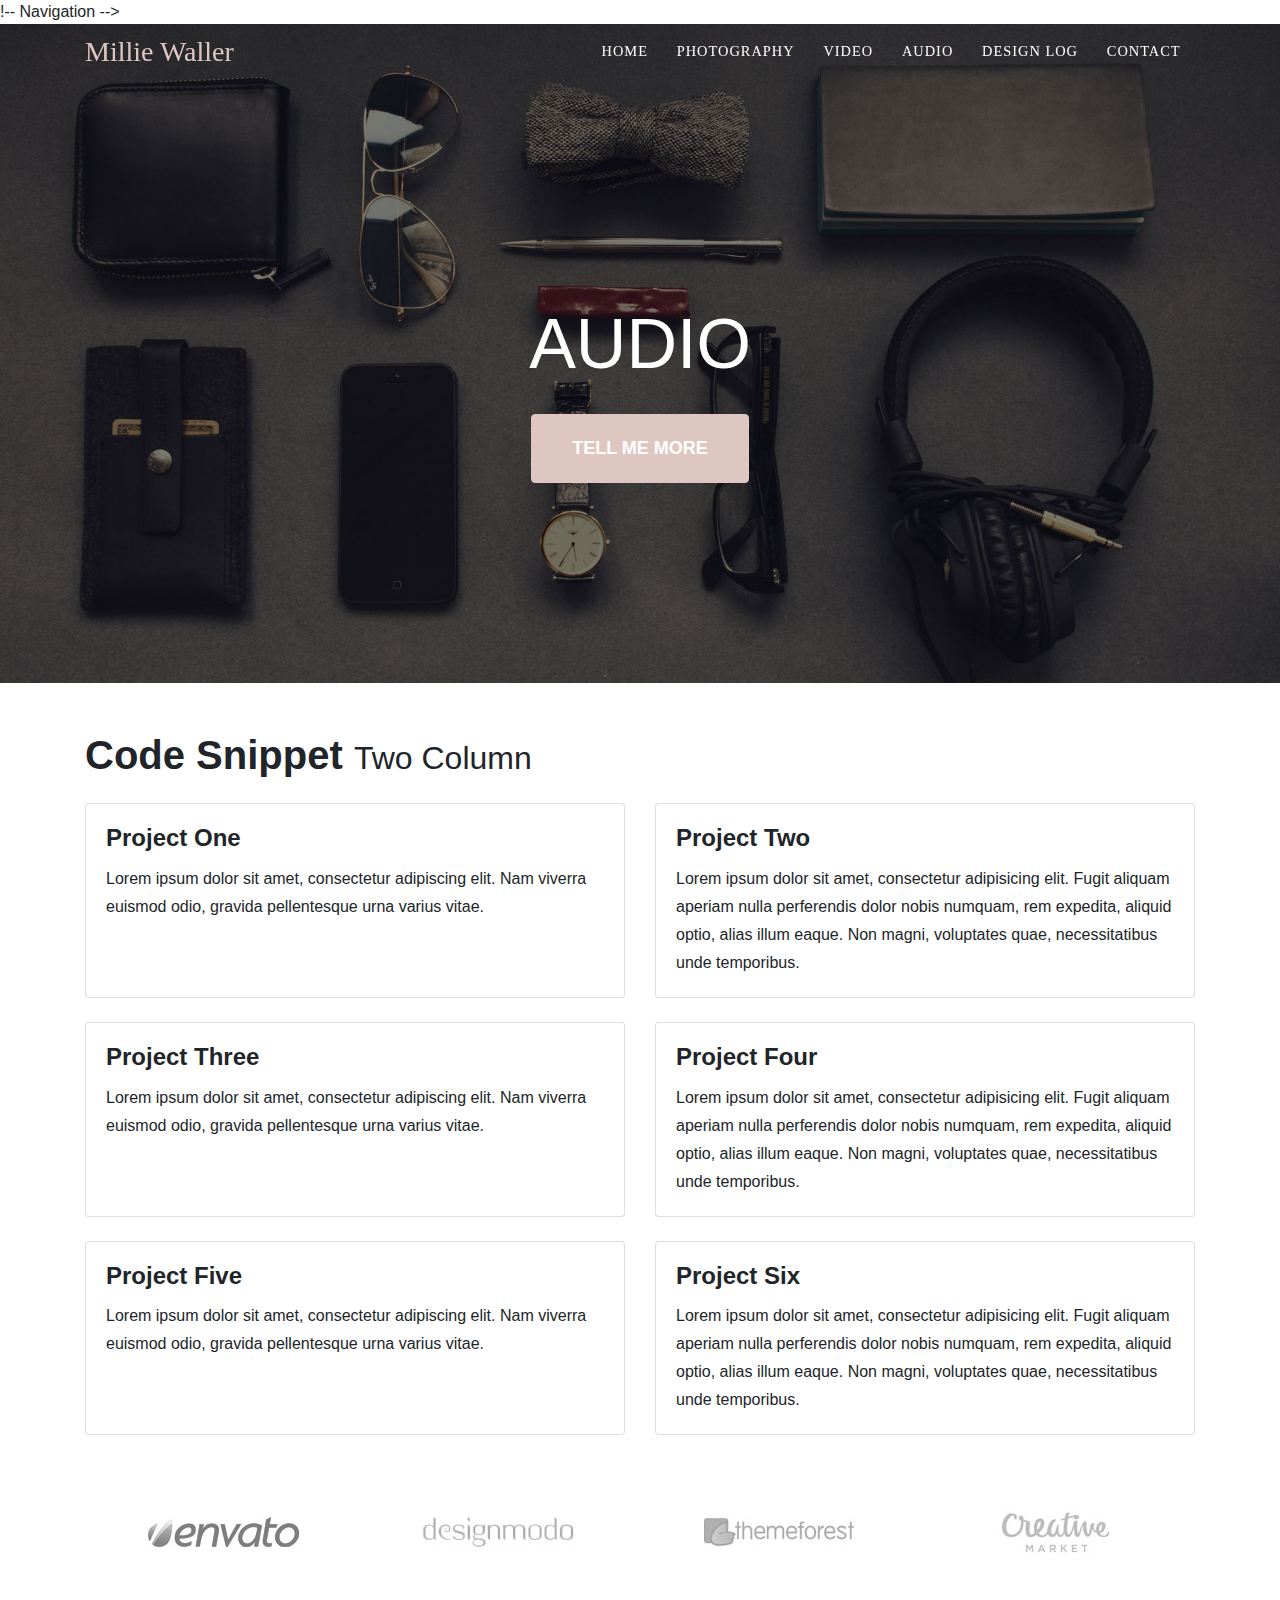
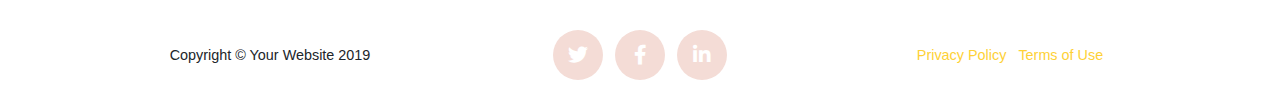
==== audio.html @ f6709f31 "inital commit" ====
<!DOCTYPE html>
<html lang="en">

<head>

  <meta charset="utf-8">
  <meta name="viewport" content="width=device-width, initial-scale=1, shrink-to-fit=no">
  <meta name="description" content="">
  <meta name="author" content="">

  <title>Agency - Start Bootstrap Theme</title>

  <!-- Bootstrap core CSS -->
  <link href="vendor/bootstrap/css/bootstrap.min.css" rel="stylesheet">

  <!-- Custom fonts for this template -->
  <link href="vendor/fontawesome-free/css/all.min.css" rel="stylesheet" type="text/css">
  <link href="https://fonts.googleapis.com/css?family=Montserrat:400,700" rel="stylesheet" type="text/css">
  <link href='https://fonts.googleapis.com/css?family=Kaushan+Script' rel='stylesheet' type='text/css'>
  <link href='https://fonts.googleapis.com/css?family=Droid+Serif:400,700,400italic,700italic' rel='stylesheet' type='text/css'>
  <link href='https://fonts.googleapis.com/css?family=Roboto+Slab:400,100,300,700' rel='stylesheet' type='text/css'>

  <!-- Custom styles for this template -->
  <link href="css/agency.css" rel="stylesheet">

</head>

<body id="page-top">

  !-- Navigation -->
  <nav class="navbar navbar-expand-lg navbar-dark fixed-top" id="mainNav">
    <div class="container">
      <a class="navbar-brand js-scroll-trigger" href="#page-top">Millie Waller</a>
      <button class="navbar-toggler navbar-toggler-right" type="button" data-toggle="collapse" data-target="#navbarResponsive" aria-controls="navbarResponsive" aria-expanded="false" aria-label="Toggle navigation">
        Menu
        <i class="fas fa-bars"></i>
      </button>
      <div class="collapse navbar-collapse" id="navbarResponsive">
        <ul class="navbar-nav text-uppercase ml-auto">
          <li class="nav-item">
            <a class="nav-link" href="index.html">Home</a>
          </li>
          <li class="nav-item">
            <a class="nav-link" href="photography.html">Photography</a>
          </li>
          <li class="nav-item">
            <a class="nav-link" href="video.html">Video</a>
          </li>
          <li class="nav-item">
            <a class="nav-link" href="audio.html">Audio</a>
          </li>
          <li class="nav-item">
            <a class="nav-link" href="design-log.html">Design Log</a>
          </li>
          <li class="nav-item">
            <a class="nav-link" href="contact.html">Contact</a>
          </li>

        </ul>
      </div>
    </div>
  </nav>


  <!-- Header -->
  <header class="masthead">
    <div class="container">
      <div class="intro-text">
        <div class="intro-lead-in">AUDIO</div>
        <div class="intro-heading text-uppercase"></div>
        <a class="btn btn-primary btn-xl text-uppercase js-scroll-trigger" href="#services">Tell Me More</a>
      </div>
    </div>
  </header>

  <!-- Page Content -->
  <div class="container mt-5">

    <!-- Page Heading -->
    <h1 class="my-4">Code Snippet
      <small>Two Column</small>
    </h1>

    <div class="row">
      <div class="col-lg-6 mb-4">
        <div class="card h-100">
        <img class="card-img-top" src="https://source.unsplash.com/random/700x400" alt="">
          <div class="card-body">
            <h4 class="card-title">
              Project One
            </h4>
            <p class="card-text">Lorem ipsum dolor sit amet, consectetur adipiscing elit. Nam viverra euismod odio, gravida pellentesque urna varius vitae.</p>
          </div>
        </div>
      </div>
      <div class="col-lg-6 mb-4">
        <div class="card h-100">
          <img class="card-img-top" src="https://source.unsplash.com/random/700x400" alt="">
          <div class="card-body">
            <h4 class="card-title">
              Project Two
            </h4>
            <p class="card-text">Lorem ipsum dolor sit amet, consectetur adipisicing elit. Fugit aliquam aperiam nulla perferendis dolor nobis numquam, rem expedita, aliquid optio, alias illum eaque. Non magni, voluptates quae, necessitatibus unde temporibus.</p>
          </div>
        </div>
      </div>
      <div class="col-lg-6 mb-4">
        <div class="card h-100">
          <img class="card-img-top" src="https://source.unsplash.com/random/700x400" alt="">
          <div class="card-body">
            <h4 class="card-title">
              Project Three
            </h4>
            <p class="card-text">Lorem ipsum dolor sit amet, consectetur adipiscing elit. Nam viverra euismod odio, gravida pellentesque urna varius vitae.</p>
          </div>
        </div>
      </div>
      <div class="col-lg-6 mb-4">
        <div class="card h-100">
          <img class="card-img-top" src="https://source.unsplash.com/random/700x400" alt="">
          <div class="card-body">
            <h4 class="card-title">
              Project Four
            </h4>
            <p class="card-text">Lorem ipsum dolor sit amet, consectetur adipisicing elit. Fugit aliquam aperiam nulla perferendis dolor nobis numquam, rem expedita, aliquid optio, alias illum eaque. Non magni, voluptates quae, necessitatibus unde temporibus.</p>
          </div>
        </div>
      </div>
      <div class="col-lg-6 mb-4">
        <div class="card h-100">
          <img class="card-img-top" src="https://source.unsplash.com/random/700x400" alt="">
          <div class="card-body">
            <h4 class="card-title">
            Project Five
            </h4>
            <p class="card-text">Lorem ipsum dolor sit amet, consectetur adipiscing elit. Nam viverra euismod odio, gravida pellentesque urna varius vitae.</p>
          </div>
        </div>
      </div>
      <div class="col-lg-6 mb-4">
        <div class="card h-100">
          <img class="card-img-top" src="https://source.unsplash.com/random/700x400" alt="">
          <div class="card-body">
            <h4 class="card-title">
            Project Six
            </h4>
            <p class="card-text">Lorem ipsum dolor sit amet, consectetur adipisicing elit. Fugit aliquam aperiam nulla perferendis dolor nobis numquam, rem expedita, aliquid optio, alias illum eaque. Non magni, voluptates quae, necessitatibus unde temporibus.</p>
          </div>
        </div>
      </div>
    </div>
    <!-- /.row -->



  <!-- Clients -->
  <section class="py-5">
    <div class="container">
      <div class="row">
        <div class="col-md-3 col-sm-6">
          <a href="#">
            <img class="img-fluid d-block mx-auto" src="img/logos/envato.jpg" alt="">
          </a>
        </div>
        <div class="col-md-3 col-sm-6">
          <a href="#">
            <img class="img-fluid d-block mx-auto" src="img/logos/designmodo.jpg" alt="">
          </a>
        </div>
        <div class="col-md-3 col-sm-6">
          <a href="#">
            <img class="img-fluid d-block mx-auto" src="img/logos/themeforest.jpg" alt="">
          </a>
        </div>
        <div class="col-md-3 col-sm-6">
          <a href="#">
            <img class="img-fluid d-block mx-auto" src="img/logos/creative-market.jpg" alt="">
          </a>
        </div>
      </div>
    </div>
  </section>


  <!-- Footer -->
  <footer class="footer">
    <div class="container">
      <div class="row align-items-center">
        <div class="col-md-4">
          <span class="copyright">Copyright &copy; Your Website 2019</span>
        </div>
        <div class="col-md-4">
          <ul class="list-inline social-buttons">
            <li class="list-inline-item">
              <a href="#">
                <i class="fab fa-twitter"></i>
              </a>
            </li>
            <li class="list-inline-item">
              <a href="#">
                <i class="fab fa-facebook-f"></i>
              </a>
            </li>
            <li class="list-inline-item">
              <a href="#">
                <i class="fab fa-linkedin-in"></i>
              </a>
            </li>
          </ul>
        </div>
        <div class="col-md-4">
          <ul class="list-inline quicklinks">
            <li class="list-inline-item">
              <a href="#">Privacy Policy</a>
            </li>
            <li class="list-inline-item">
              <a href="#">Terms of Use</a>
            </li>
          </ul>
        </div>
      </div>
    </div>
  </footer>

  <!-- Portfolio Modals -->

  <!-- Modal 1 -->
  <div class="portfolio-modal modal fade" id="portfolioModal1" tabindex="-1" role="dialog" aria-hidden="true">
    <div class="modal-dialog">
      <div class="modal-content">
        <div class="close-modal" data-dismiss="modal">
          <div class="lr">
            <div class="rl"></div>
          </div>
        </div>
        <div class="container">
          <div class="row">
            <div class="col-lg-8 mx-auto">
              <div class="modal-body">
                <!-- Project Details Go Here -->
                <h2 class="text-uppercase">Project Name</h2>
                <p class="item-intro text-muted">Lorem ipsum dolor sit amet consectetur.</p>
                <img class="img-fluid d-block mx-auto" src="img/portfolio/01-full.jpg" alt="">
                <p>Use this area to describe your project. Lorem ipsum dolor sit amet, consectetur adipisicing elit. Est blanditiis dolorem culpa incidunt minus dignissimos deserunt repellat aperiam quasi sunt officia expedita beatae cupiditate, maiores repudiandae, nostrum, reiciendis facere nemo!</p>
                <ul class="list-inline">
                  <li>Date: January 2017</li>
                  <li>Client: Threads</li>
                  <li>Category: Illustration</li>
                </ul>
                <button class="btn btn-primary" data-dismiss="modal" type="button">
                  <i class="fas fa-times"></i>
                  Close Project</button>
              </div>
            </div>
          </div>
        </div>
      </div>
    </div>
  </div>

  <!-- Modal 2 -->
  <div class="portfolio-modal modal fade" id="portfolioModal2" tabindex="-1" role="dialog" aria-hidden="true">
    <div class="modal-dialog">
      <div class="modal-content">
        <div class="close-modal" data-dismiss="modal">
          <div class="lr">
            <div class="rl"></div>
          </div>
        </div>
        <div class="container">
          <div class="row">
            <div class="col-lg-8 mx-auto">
              <div class="modal-body">
                <!-- Project Details Go Here -->
                <h2 class="text-uppercase">Project Name</h2>
                <p class="item-intro text-muted">Lorem ipsum dolor sit amet consectetur.</p>
                <img class="img-fluid d-block mx-auto" src="img/portfolio/02-full.jpg" alt="">
                <p>Use this area to describe your project. Lorem ipsum dolor sit amet, consectetur adipisicing elit. Est blanditiis dolorem culpa incidunt minus dignissimos deserunt repellat aperiam quasi sunt officia expedita beatae cupiditate, maiores repudiandae, nostrum, reiciendis facere nemo!</p>
                <ul class="list-inline">
                  <li>Date: January 2017</li>
                  <li>Client: Explore</li>
                  <li>Category: Graphic Design</li>
                </ul>
                <button class="btn btn-primary" data-dismiss="modal" type="button">
                  <i class="fas fa-times"></i>
                  Close Project</button>
              </div>
            </div>
          </div>
        </div>
      </div>
    </div>
  </div>

  <!-- Modal 3 -->
  <div class="portfolio-modal modal fade" id="portfolioModal3" tabindex="-1" role="dialog" aria-hidden="true">
    <div class="modal-dialog">
      <div class="modal-content">
        <div class="close-modal" data-dismiss="modal">
          <div class="lr">
            <div class="rl"></div>
          </div>
        </div>
        <div class="container">
          <div class="row">
            <div class="col-lg-8 mx-auto">
              <div class="modal-body">
                <!-- Project Details Go Here -->
                <h2 class="text-uppercase">Project Name</h2>
                <p class="item-intro text-muted">Lorem ipsum dolor sit amet consectetur.</p>
                <img class="img-fluid d-block mx-auto" src="img/portfolio/03-full.jpg" alt="">
                <p>Use this area to describe your project. Lorem ipsum dolor sit amet, consectetur adipisicing elit. Est blanditiis dolorem culpa incidunt minus dignissimos deserunt repellat aperiam quasi sunt officia expedita beatae cupiditate, maiores repudiandae, nostrum, reiciendis facere nemo!</p>
                <ul class="list-inline">
                  <li>Date: January 2017</li>
                  <li>Client: Finish</li>
                  <li>Category: Identity</li>
                </ul>
                <button class="btn btn-primary" data-dismiss="modal" type="button">
                  <i class="fas fa-times"></i>
                  Close Project</button>
              </div>
            </div>
          </div>
        </div>
      </div>
    </div>
  </div>

  <!-- Modal 4 -->
  <div class="portfolio-modal modal fade" id="portfolioModal4" tabindex="-1" role="dialog" aria-hidden="true">
    <div class="modal-dialog">
      <div class="modal-content">
        <div class="close-modal" data-dismiss="modal">
          <div class="lr">
            <div class="rl"></div>
          </div>
        </div>
        <div class="container">
          <div class="row">
            <div class="col-lg-8 mx-auto">
              <div class="modal-body">
                <!-- Project Details Go Here -->
                <h2 class="text-uppercase">Project Name</h2>
                <p class="item-intro text-muted">Lorem ipsum dolor sit amet consectetur.</p>
                <img class="img-fluid d-block mx-auto" src="img/portfolio/04-full.jpg" alt="">
                <p>Use this area to describe your project. Lorem ipsum dolor sit amet, consectetur adipisicing elit. Est blanditiis dolorem culpa incidunt minus dignissimos deserunt repellat aperiam quasi sunt officia expedita beatae cupiditate, maiores repudiandae, nostrum, reiciendis facere nemo!</p>
                <ul class="list-inline">
                  <li>Date: January 2017</li>
                  <li>Client: Lines</li>
                  <li>Category: Branding</li>
                </ul>
                <button class="btn btn-primary" data-dismiss="modal" type="button">
                  <i class="fas fa-times"></i>
                  Close Project</button>
              </div>
            </div>
          </div>
        </div>
      </div>
    </div>
  </div>

  <!-- Modal 5 -->
  <div class="portfolio-modal modal fade" id="portfolioModal5" tabindex="-1" role="dialog" aria-hidden="true">
    <div class="modal-dialog">
      <div class="modal-content">
        <div class="close-modal" data-dismiss="modal">
          <div class="lr">
            <div class="rl"></div>
          </div>
        </div>
        <div class="container">
          <div class="row">
            <div class="col-lg-8 mx-auto">
              <div class="modal-body">
                <!-- Project Details Go Here -->
                <h2 class="text-uppercase">Project Name</h2>
                <p class="item-intro text-muted">Lorem ipsum dolor sit amet consectetur.</p>
                <img class="img-fluid d-block mx-auto" src="img/portfolio/05-full.jpg" alt="">
                <p>Use this area to describe your project. Lorem ipsum dolor sit amet, consectetur adipisicing elit. Est blanditiis dolorem culpa incidunt minus dignissimos deserunt repellat aperiam quasi sunt officia expedita beatae cupiditate, maiores repudiandae, nostrum, reiciendis facere nemo!</p>
                <ul class="list-inline">
                  <li>Date: January 2017</li>
                  <li>Client: Southwest</li>
                  <li>Category: Website Design</li>
                </ul>
                <button class="btn btn-primary" data-dismiss="modal" type="button">
                  <i class="fas fa-times"></i>
                  Close Project</button>
              </div>
            </div>
          </div>
        </div>
      </div>
    </div>
  </div>

  <!-- Modal 6 -->
  <div class="portfolio-modal modal fade" id="portfolioModal6" tabindex="-1" role="dialog" aria-hidden="true">
    <div class="modal-dialog">
      <div class="modal-content">
        <div class="close-modal" data-dismiss="modal">
          <div class="lr">
            <div class="rl"></div>
          </div>
        </div>
        <div class="container">
          <div class="row">
            <div class="col-lg-8 mx-auto">
              <div class="modal-body">
                <!-- Project Details Go Here -->
                <h2 class="text-uppercase">Project Name</h2>
                <p class="item-intro text-muted">Lorem ipsum dolor sit amet consectetur.</p>
                <img class="img-fluid d-block mx-auto" src="img/portfolio/06-full.jpg" alt="">
                <p>Use this area to describe your project. Lorem ipsum dolor sit amet, consectetur adipisicing elit. Est blanditiis dolorem culpa incidunt minus dignissimos deserunt repellat aperiam quasi sunt officia expedita beatae cupiditate, maiores repudiandae, nostrum, reiciendis facere nemo!</p>
                <ul class="list-inline">
                  <li>Date: January 2017</li>
                  <li>Client: Window</li>
                  <li>Category: Photography</li>
                </ul>
                <button class="btn btn-primary" data-dismiss="modal" type="button">
                  <i class="fas fa-times"></i>
                  Close Project</button>
              </div>
            </div>
          </div>
        </div>
      </div>
    </div>
  </div>

  <!-- Bootstrap core JavaScript -->
  <script src="vendor/jquery/jquery.min.js"></script>
  <script src="vendor/bootstrap/js/bootstrap.bundle.min.js"></script>

  <!-- Plugin JavaScript -->
  <script src="vendor/jquery-easing/jquery.easing.min.js"></script>



  <!-- Custom scripts for this template -->
  <script src="js/agency.min.js"></script>

</body>

</html>
---- css/agency.css ----
/*!
 * Start Bootstrap - Agency v5.2.2 (https://startbootstrap.com/template-overviews/agency)
 * Copyright 2013-2019 Start Bootstrap
 * Licensed under MIT (https://github.com/BlackrockDigital/startbootstrap-agency/blob/master/LICENSE)
 */

body {
  overflow-x: hidden;
font-family: 'Roboto', sans-serif;

}

p {
  line-height: 1.75;
}

a {
  color: #fed136;
}

a:hover {
  color: #fec503;
}

.text-primary {
  color: #fed136 !important;
}

h1,
h2,
h3,
h4,
h5,
h6 {
  font-weight: 700;
font-family: 'Roboto', sans-serif;
}

.page-section {
  padding: 100px 0;
}

.page-section h2.section-heading {
  font-size: 40px;
  margin-top: 0;
  margin-bottom: 15px;
}

.page-section h3.section-subheading {
  font-size: 16px;
  font-weight: 400;
  font-style: italic;
  margin-bottom: 75px;
  text-transform: none;
font-family: 'Roboto', sans-serif;
}

@media (min-width: 768px) {
  section {
    padding: 150px 0;
  }
}

::-moz-selection {
  background: #dfc7c1;
  text-shadow: none;
}

::selection {
  background: #dfc7c1;
  text-shadow: none;
}

img::-moz-selection {
  background: transparent;
}

img::selection {
  background: transparent;
}

img::-moz-selection {
  background: transparent;
}

.btn {
font-family: 'Roboto', sans-serif;
  font-weight: 700;
}

.btn-xl {
  font-size: 18px;
  padding: 20px 40px;
}

.btn-primary {
  background-color: #dfc7c1;
  border-color: #dfc7c1;
}

.btn-primary:active, .btn-primary:focus, .btn-primary:hover {
  background-color: #dfc7c1 !important;
  border-color: #dfc7c1 !important;
  color: white;
}

.btn-primary:active, .btn-primary:focus {
  box-shadow: 0 0 0 0.2rem rgba(254, 209, 55, 0.5) !important;
}

#mainNav {
  background-color: #212529;
}

#mainNav .navbar-toggler {
  font-size: 12px;
  right: 0;
  padding: 13px;
  text-transform: uppercase;
  color: white;
  border: 0;
  background-color: #fed136;
}

#mainNav .navbar-brand {
  color: #dfc7c1;
font-family: 'Old Standard TT', serif;
}

#mainNav .navbar-brand.active, #mainNav .navbar-brand:active, #mainNav .navbar-brand:focus, #mainNav .navbar-brand:hover {
  color: #fec503;
}

#mainNav .navbar-nav .nav-item .nav-link {
  font-size: 90%;
  font-weight: 400;
  padding: 0.75em 0;
  letter-spacing: 1px;
  color: white;
font-family: 'Old Standard TT', serif;
}

#mainNav .navbar-nav .nav-item .nav-link.active, #mainNav .navbar-nav .nav-item .nav-link:hover {
  color: #dfc7c1;
}

@media (min-width: 992px) {
  #mainNav {
    padding-top: 25px;
    padding-bottom: 25px;
    transition: padding-top 0.3s, padding-bottom 0.3s;
    border: none;
    background-color: transparent;
  }
  #mainNav .navbar-brand {
    font-size: 1.75em;
    transition: all 0.3s;
  }
  #mainNav .navbar-nav .nav-item .nav-link {
    padding: 1.1em 1em !important;
  }
  #mainNav.navbar-shrink {
    padding-top: 0;
    padding-bottom: 0;
    background-color: #212529;
  }
  #mainNav.navbar-shrink .navbar-brand {
    font-size: 1.25em;
    padding: 12px 0;
  }
}

header.masthead {
  text-align: center;
  color: white;
  background-image: url("../img/header-bg.jpg");
  background-repeat: no-repeat;
  background-attachment: scroll;
  background-position: center center;
  background-size: cover;
}

header.masthead .intro-text {
  padding-top: 150px;
  padding-bottom: 100px;
}

header.masthead .intro-text .intro-lead-in {
  font-size: 22px;
  line-height: 22px;
  margin-bottom: 25px;
font-family: 'Roboto', sans-serif;
}

header.masthead .intro-text .intro-heading {
  font-size: 50px;
  font-weight: 100;
  line-height: 50px;
  margin-bottom: 25px;
font-family: 'Roboto', sans-serif;
}

@media (min-width: 768px) {
  header.masthead .intro-text {
    padding-top: 300px;
    padding-bottom: 200px;
  }
  header.masthead .intro-text .intro-lead-in {
    font-size: 70px;
    font-weight: lighter;
    line-height: 40px;
    margin-bottom: 25px;
font-family: 'Roboto', sans-serif;
  }
  header.masthead .intro-text .intro-heading {
    font-size: 75px;
    font-weight: 100;
    line-height: 75px;
    margin-bottom: 50px;
font-family: 'Roboto', sans-serif;
  }
}

.service-heading {
  margin: 15px 0;
  text-transform: none;
}

#portfolio .portfolio-item {
  right: 0;
  margin: 0 0 15px;
}

#portfolio .portfolio-item .portfolio-link {
  position: relative;
  display: block;
  max-width: 400px;
  margin: 0 auto;
  cursor: pointer;
}

#portfolio .portfolio-item .portfolio-link .portfolio-hover {
  position: absolute;
  width: 100%;
  height: 100%;
  transition: all ease 0.5s;
  opacity: 0;
  background:#dfc7c1;
}

#portfolio .portfolio-item .portfolio-link .portfolio-hover:hover {
  opacity: 1;
}

#portfolio .portfolio-item .portfolio-link .portfolio-hover .portfolio-hover-content {
  font-size: 20px;
  position: absolute;
  top: 50%;
  width: 100%;
  height: 20px;
  margin-top: -12px;
  text-align: center;
  color: white;
}

#portfolio .portfolio-item .portfolio-link .portfolio-hover .portfolio-hover-content i {
  margin-top: -12px;
}

#portfolio .portfolio-item .portfolio-link .portfolio-hover .portfolio-hover-content h3,
#portfolio .portfolio-item .portfolio-link .portfolio-hover .portfolio-hover-content h4 {
  margin: 0;
}

#portfolio .portfolio-item .portfolio-caption {
  max-width: 400px;
  margin: 0 auto;
  padding: 25px;
  text-align: center;
  background-color: #fff;
}

#portfolio .portfolio-item .portfolio-caption h4 {
  margin: 0;
  text-transform: none;
}

#portfolio .portfolio-item .portfolio-caption p {
  font-size: 16px;
  font-style: italic;
  margin: 0;
font-family: 'Roboto', sans-serif;
}

#portfolio * {
  z-index: 2;
}

@media (min-width: 767px) {
  #portfolio .portfolio-item {
    margin: 0 0 30px;
  }
}

.portfolio-modal .modal-dialog {
  margin: 1rem;
  max-width: 100vw;
}

.portfolio-modal .modal-content {
  padding: 100px 0;
  text-align: center;
}

.portfolio-modal .modal-content h2 {
  font-size: 3em;
  margin-bottom: 15px;
}

.portfolio-modal .modal-content p {
  margin-bottom: 30px;
}

.portfolio-modal .modal-content p.item-intro {
  font-size: 16px;
  font-style: italic;
  margin: 20px 0 30px;
font-family: 'Roboto', sans-serif;
}

.portfolio-modal .modal-content ul.list-inline {
  margin-top: 0;
  margin-bottom: 30px;
}

.portfolio-modal .modal-content img {
  margin-bottom: 30px;
}

.portfolio-modal .modal-content button {
  cursor: pointer;
}

.portfolio-modal .close-modal {
  position: absolute;
  top: 25px;
  right: 25px;
  width: 75px;
  height: 75px;
  cursor: pointer;
  background-color: transparent;
}

.portfolio-modal .close-modal:hover {
  opacity: 0.3;
}

.portfolio-modal .close-modal .lr {
  /* Safari and Chrome */
  z-index: 1051;
  width: 1px;
  height: 75px;
  margin-left: 35px;
  /* IE 9 */
  transform: rotate(45deg);
  background-color: #212529;
}

.portfolio-modal .close-modal .lr .rl {
  /* Safari and Chrome */
  z-index: 1052;
  width: 1px;
  height: 75px;
  /* IE 9 */
  transform: rotate(90deg);
  background-color: #212529;
}

.timeline {
  position: relative;
  padding: 0;
  list-style: none;
}

.timeline:before {
  position: absolute;
  top: 0;
  bottom: 0;
  left: 40px;
  width: 2px;
  margin-left: -1.5px;
  content: '';
  background-color: #e9ecef;
}

.timeline > li {
  position: relative;
  min-height: 50px;
  margin-bottom: 50px;
}

.timeline > li:after, .timeline > li:before {
  display: table;
  content: ' ';
}

.timeline > li:after {
  clear: both;
}

.timeline > li .timeline-panel {
  position: relative;
  float: right;
  width: 100%;
  padding: 0 20px 0 100px;
  text-align: left;
}

.timeline > li .timeline-panel:before {
  right: auto;
  left: -15px;
  border-right-width: 15px;
  border-left-width: 0;
}

.timeline > li .timeline-panel:after {
  right: auto;
  left: -14px;
  border-right-width: 14px;
  border-left-width: 0;
}

.timeline > li .timeline-image {
  position: absolute;
  z-index: 100;
  left: 0;
  width: 80px;
  height: 80px;
  margin-left: 0;
  text-align: center;
  color: white;
  border: 7px solid #e9ecef;
  border-radius: 100%;
  background-color: #fed136;
}

.timeline > li .timeline-image h4 {
  font-size: 10px;
  line-height: 14px;
  margin-top: 12px;
}

.timeline > li.timeline-inverted > .timeline-panel {
  float: right;
  padding: 0 20px 0 100px;
  text-align: left;
}

.timeline > li.timeline-inverted > .timeline-panel:before {
  right: auto;
  left: -15px;
  border-right-width: 15px;
  border-left-width: 0;
}

.timeline > li.timeline-inverted > .timeline-panel:after {
  right: auto;
  left: -14px;
  border-right-width: 14px;
  border-left-width: 0;
}

.timeline > li:last-child {
  margin-bottom: 0;
}

.timeline .timeline-heading h4 {
  margin-top: 0;
  color: inherit;
}

.timeline .timeline-heading h4.subheading {
  text-transform: none;
}

.timeline .timeline-body > ul,
.timeline .timeline-body > p {
  margin-bottom: 0;
}

@media (min-width: 768px) {
  .timeline:before {
    left: 50%;
  }
  .timeline > li {
    min-height: 100px;
    margin-bottom: 100px;
  }
  .timeline > li .timeline-panel {
    float: left;
    width: 41%;
    padding: 0 20px 20px 30px;
    text-align: right;
  }
  .timeline > li .timeline-image {
    left: 50%;
    width: 100px;
    height: 100px;
    margin-left: -50px;
  }
  .timeline > li .timeline-image h4 {
    font-size: 13px;
    line-height: 18px;
    margin-top: 16px;
  }
  .timeline > li.timeline-inverted > .timeline-panel {
    float: right;
    padding: 0 30px 20px 20px;
    text-align: left;
  }
}

@media (min-width: 992px) {
  .timeline > li {
    min-height: 150px;
  }
  .timeline > li .timeline-panel {
    padding: 0 20px 20px;
  }
  .timeline > li .timeline-image {
    width: 150px;
    height: 150px;
    margin-left: -75px;
  }
  .timeline > li .timeline-image h4 {
    font-size: 18px;
    line-height: 26px;
    margin-top: 30px;
  }
  .timeline > li.timeline-inverted > .timeline-panel {
    padding: 0 20px 20px;
  }
}

@media (min-width: 1200px) {
  .timeline > li {
    min-height: 170px;
  }
  .timeline > li .timeline-panel {
    padding: 0 20px 20px 100px;
  }
  .timeline > li .timeline-image {
    width: 170px;
    height: 170px;
    margin-left: -85px;
  }
  .timeline > li .timeline-image h4 {
    margin-top: 40px;
  }
  .timeline > li.timeline-inverted > .timeline-panel {
    padding: 0 100px 20px 20px;
  }
}

.team-member {
  margin-bottom: 50px;
  text-align: center;
}

.team-member img {
  width: 225px;
  height: 225px;
  border: 7px solid rgba(0, 0, 0, 0.1);
}

.team-member h4 {
  margin-top: 25px;
  margin-bottom: 0;
  text-transform: none;
}

.team-member p {
  margin-top: 0;
}

section#contact {
  background-color: #212529;
  background-image: url("../img/map-image.png");
  background-repeat: no-repeat;
  background-position: center;
}

section#contact .section-heading {
  color: #fff;
}

section#contact .form-group {
  margin-bottom: 25px;
}

section#contact .form-group input,
section#contact .form-group textarea {
  padding: 20px;
}

section#contact .form-group input.form-control {
  height: auto;
}

section#contact .form-group textarea.form-control {
  height: 248px;
}

section#contact .form-control:focus {
  border-color: #f4dcd6;
  box-shadow: none;
}

section#contact ::-webkit-input-placeholder {
  font-weight: 700;
  color: #ced4da;
font-family: 'Roboto', sans-serif;
}

section#contact :-moz-placeholder {
  font-weight: 700;
  color: #f4dcd6;
font-family: 'Roboto', sans-serif;
}

section#contact ::-moz-placeholder {
  font-weight: 700;
  color: #f4dcd6;
font-family: 'Roboto', sans-serif;
}

section#contact :-ms-input-placeholder {
  font-weight: 700;
  color: #f4dcd6;
font-family: 'Roboto', sans-serif;
}

.footer {
  padding: 25px 0;
  text-align: center;
}

.footer span.copyright {
  font-size: 90%;
  line-height: 40px;
  text-transform: none;
font-family: 'Roboto', sans-serif;
}

.footer ul.quicklinks {
  font-size: 90%;
  line-height: 40px;
  margin-bottom: 0;
  text-transform: none;
font-family: 'Roboto', sans-serif;
}

ul.social-buttons {
  margin-bottom: 0;
}

ul.social-buttons li a {
  font-size: 20px;
  line-height: 50px;
  display: block;
  width: 50px;
  height: 50px;
  transition: all 0.3s;
  color: white;
  border-radius: 100%;
  outline: none;
  background-color: #f4dcd6;
}

ul.social-buttons li a:active, ul.social-buttons li a:focus, ul.social-buttons li a:hover {
  background-color: #f4dcd6;
}
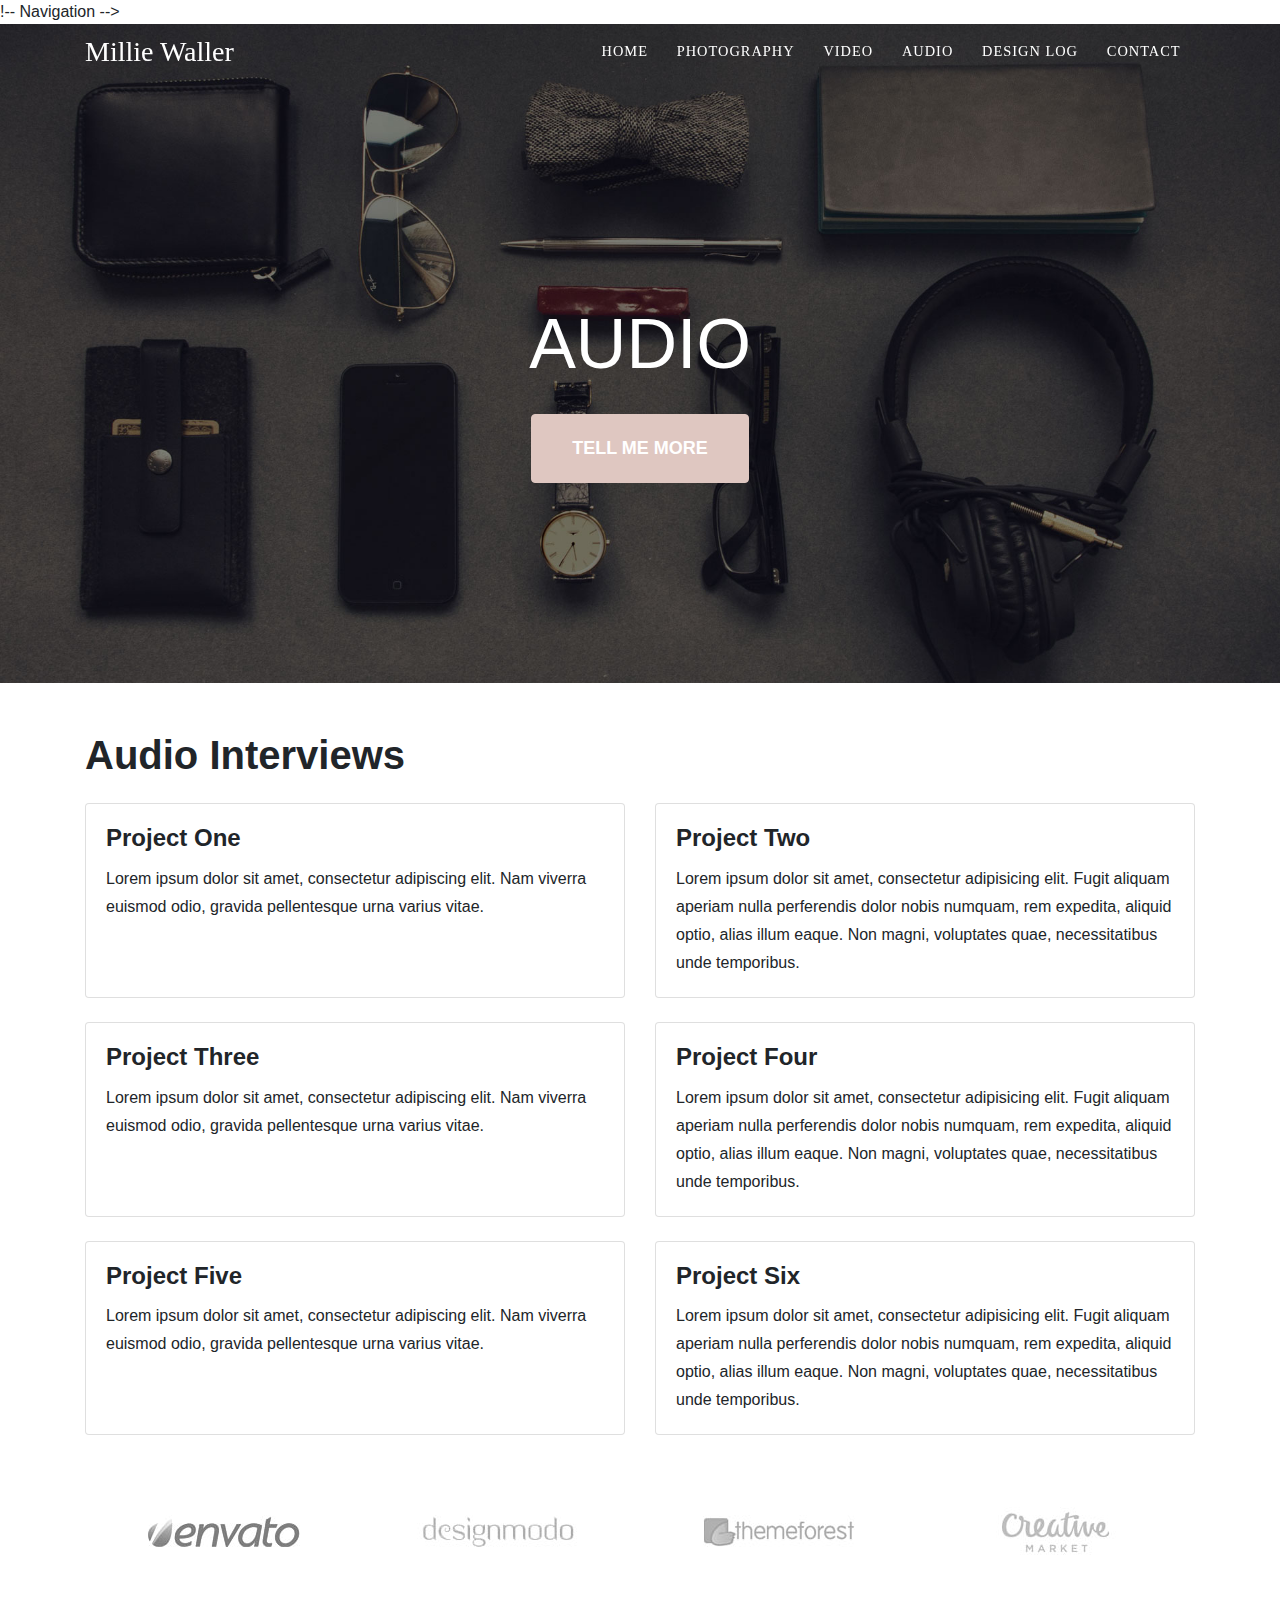
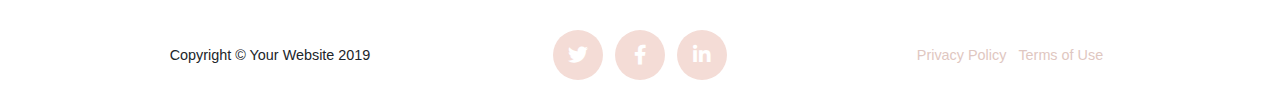
==== commit 2531273f: "Changing some text" ====
--- a/audio.html
+++ b/audio.html
@@ -77,14 +77,14 @@
   <div class="container mt-5">
 
     <!-- Page Heading -->
-    <h1 class="my-4">Code Snippet
-      <small>Two Column</small>
+    <h1 class="my-4">Audio Interviews
+      <small></small>
     </h1>
 
     <div class="row">
       <div class="col-lg-6 mb-4">
         <div class="card h-100">
-        <img class="card-img-top" src="https://source.unsplash.com/random/700x400" alt="">
+        <img class="card-img-top" src="https://source.unsplash.com/0cNMwg7Wvjk/350x200" alt="">
           <div class="card-body">
             <h4 class="card-title">
               Project One
--- a/css/agency.css
+++ b/css/agency.css
@@ -15,15 +15,15 @@
 }
 
 a {
-  color: #fed136;
+  color: #dfc7c1;
 }
 
 a:hover {
-  color: #fec503;
+  color: #dfc7c1;
 }
 
 .text-primary {
-  color: #fed136 !important;
+  color: #dfc7c1 !important;
 }
 
 h1,
@@ -119,16 +119,16 @@
   text-transform: uppercase;
   color: white;
   border: 0;
-  background-color: #fed136;
+  background-color: #dfc7c1;
 }
 
 #mainNav .navbar-brand {
-  color: #dfc7c1;
+  color: #ffffff;
 font-family: 'Old Standard TT', serif;
 }
 
 #mainNav .navbar-brand.active, #mainNav .navbar-brand:active, #mainNav .navbar-brand:focus, #mainNav .navbar-brand:hover {
-  color: #fec503;
+  color: #000000;
 }
 
 #mainNav .navbar-nav .nav-item .nav-link {
@@ -141,7 +141,7 @@
 }
 
 #mainNav .navbar-nav .nav-item .nav-link.active, #mainNav .navbar-nav .nav-item .nav-link:hover {
-  color: #dfc7c1;
+  color: #000000;
 }
 
 @media (min-width: 992px) {
@@ -162,7 +162,7 @@
   #mainNav.navbar-shrink {
     padding-top: 0;
     padding-bottom: 0;
-    background-color: #212529;
+    background-color: #dfc7c1;
   }
   #mainNav.navbar-shrink .navbar-brand {
     font-size: 1.25em;
@@ -277,7 +277,7 @@
   margin: 0 auto;
   padding: 25px;
   text-align: center;
-  background-color: #fff;
+  background-color: #dfc7c1;
 }
 
 #portfolio .portfolio-item .portfolio-caption h4 {
@@ -441,7 +441,7 @@
   color: white;
   border: 7px solid #e9ecef;
   border-radius: 100%;
-  background-color: #fed136;
+  background-color: #dfc7c1;
 }
 
 .timeline > li .timeline-image h4 {
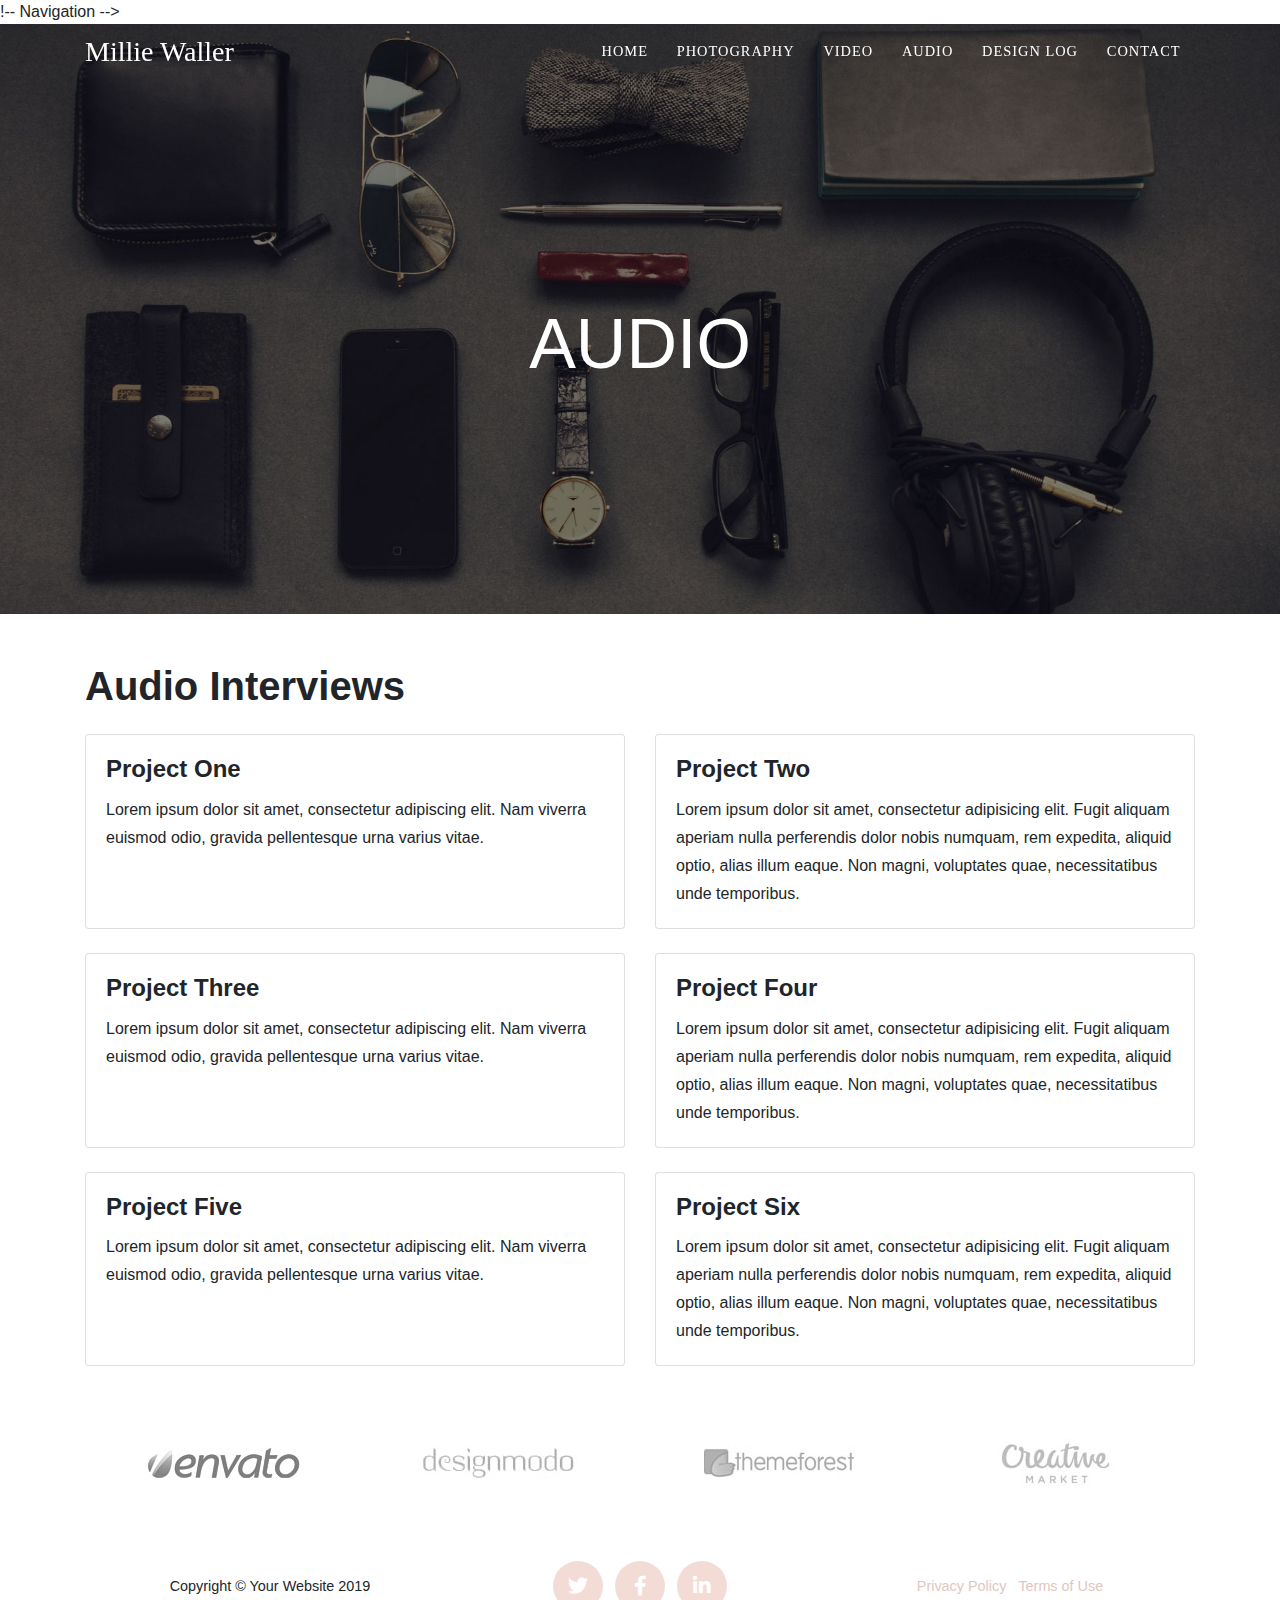
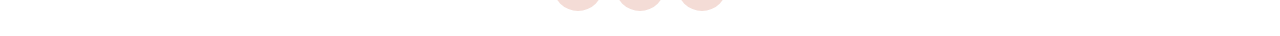
==== commit d262c86c: "Changed Text" ====
--- a/audio.html
+++ b/audio.html
@@ -8,7 +8,7 @@
   <meta name="description" content="">
   <meta name="author" content="">
 
-  <title>Agency - Start Bootstrap Theme</title>
+  <title>Millie Waller - Audio</title>
 
   <!-- Bootstrap core CSS -->
   <link href="vendor/bootstrap/css/bootstrap.min.css" rel="stylesheet">
@@ -68,7 +68,7 @@
       <div class="intro-text">
         <div class="intro-lead-in">AUDIO</div>
         <div class="intro-heading text-uppercase"></div>
-        <a class="btn btn-primary btn-xl text-uppercase js-scroll-trigger" href="#services">Tell Me More</a>
+      
       </div>
     </div>
   </header>
@@ -84,7 +84,7 @@
     <div class="row">
       <div class="col-lg-6 mb-4">
         <div class="card h-100">
-        <img class="card-img-top" src="https://source.unsplash.com/0cNMwg7Wvjk/350x200" alt="">
+        <img class="card-img-top" src="https://source.unsplash.com/random/700x400" alt="">
           <div class="card-body">
             <h4 class="card-title">
               Project One
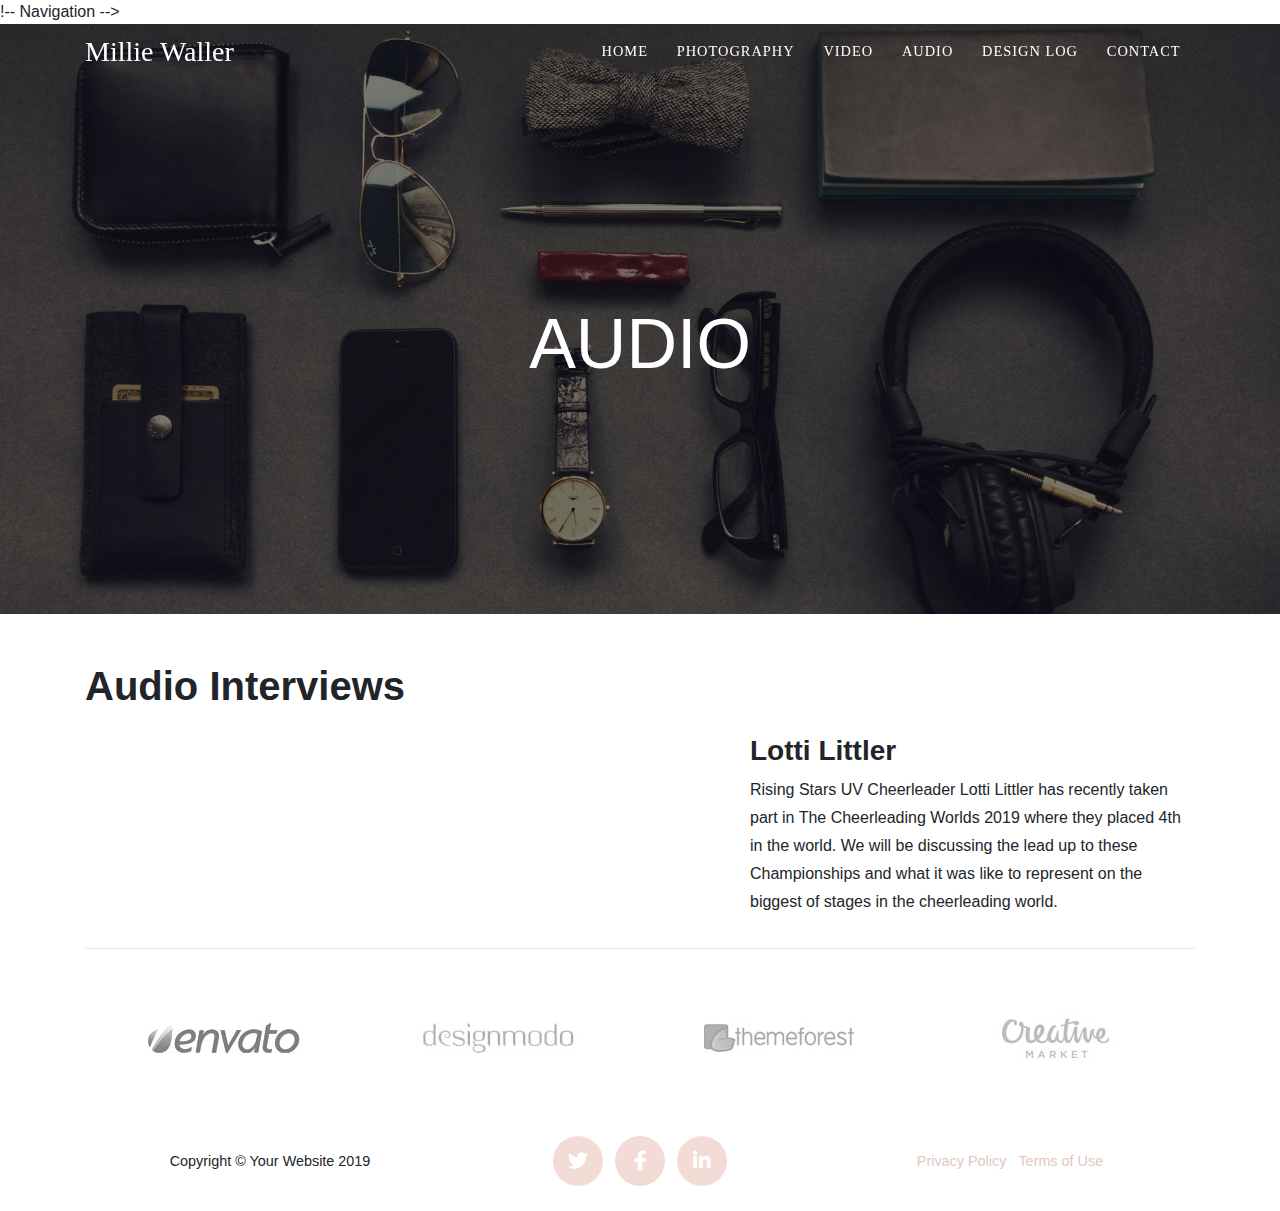
==== commit 4b5ae35a: "Added Social Media Links" ====
--- a/audio.html
+++ b/audio.html
@@ -68,88 +68,34 @@
       <div class="intro-text">
         <div class="intro-lead-in">AUDIO</div>
         <div class="intro-heading text-uppercase"></div>
-      
+
       </div>
     </div>
   </header>
 
   <!-- Page Content -->
-  <div class="container mt-5">
-
-    <!-- Page Heading -->
-    <h1 class="my-4">Audio Interviews
-      <small></small>
-    </h1>
-
-    <div class="row">
-      <div class="col-lg-6 mb-4">
-        <div class="card h-100">
-        <img class="card-img-top" src="https://source.unsplash.com/random/700x400" alt="">
-          <div class="card-body">
-            <h4 class="card-title">
-              Project One
-            </h4>
-            <p class="card-text">Lorem ipsum dolor sit amet, consectetur adipiscing elit. Nam viverra euismod odio, gravida pellentesque urna varius vitae.</p>
-          </div>
-        </div>
-      </div>
-      <div class="col-lg-6 mb-4">
-        <div class="card h-100">
-          <img class="card-img-top" src="https://source.unsplash.com/random/700x400" alt="">
-          <div class="card-body">
-            <h4 class="card-title">
-              Project Two
-            </h4>
-            <p class="card-text">Lorem ipsum dolor sit amet, consectetur adipisicing elit. Fugit aliquam aperiam nulla perferendis dolor nobis numquam, rem expedita, aliquid optio, alias illum eaque. Non magni, voluptates quae, necessitatibus unde temporibus.</p>
-          </div>
-        </div>
-      </div>
-      <div class="col-lg-6 mb-4">
-        <div class="card h-100">
-          <img class="card-img-top" src="https://source.unsplash.com/random/700x400" alt="">
-          <div class="card-body">
-            <h4 class="card-title">
-              Project Three
-            </h4>
-            <p class="card-text">Lorem ipsum dolor sit amet, consectetur adipiscing elit. Nam viverra euismod odio, gravida pellentesque urna varius vitae.</p>
-          </div>
-        </div>
-      </div>
-      <div class="col-lg-6 mb-4">
-        <div class="card h-100">
-          <img class="card-img-top" src="https://source.unsplash.com/random/700x400" alt="">
-          <div class="card-body">
-            <h4 class="card-title">
-              Project Four
-            </h4>
-            <p class="card-text">Lorem ipsum dolor sit amet, consectetur adipisicing elit. Fugit aliquam aperiam nulla perferendis dolor nobis numquam, rem expedita, aliquid optio, alias illum eaque. Non magni, voluptates quae, necessitatibus unde temporibus.</p>
-          </div>
-        </div>
-      </div>
-      <div class="col-lg-6 mb-4">
-        <div class="card h-100">
-          <img class="card-img-top" src="https://source.unsplash.com/random/700x400" alt="">
-          <div class="card-body">
-            <h4 class="card-title">
-            Project Five
-            </h4>
-            <p class="card-text">Lorem ipsum dolor sit amet, consectetur adipiscing elit. Nam viverra euismod odio, gravida pellentesque urna varius vitae.</p>
-          </div>
-        </div>
-      </div>
-      <div class="col-lg-6 mb-4">
-        <div class="card h-100">
-          <img class="card-img-top" src="https://source.unsplash.com/random/700x400" alt="">
-          <div class="card-body">
-            <h4 class="card-title">
-            Project Six
-            </h4>
-            <p class="card-text">Lorem ipsum dolor sit amet, consectetur adipisicing elit. Fugit aliquam aperiam nulla perferendis dolor nobis numquam, rem expedita, aliquid optio, alias illum eaque. Non magni, voluptates quae, necessitatibus unde temporibus.</p>
-          </div>
-        </div>
-      </div>
-    </div>
-    <!-- /.row -->
+      <div class="container mt-5">
+
+        <!-- Page Heading -->
+        <h1 class="my-4">Audio Interviews
+          <small></small>
+        </h1>
+
+        <!-- Project One -->
+        <div class="row">
+          <div class="col-md-7">
+              <img class="img-fluid rounded mb-3 mb-md-0" src="https://source.unsplash.com/random/700x400" alt="">
+          </div>
+          <div class="col-md-5">
+            <h3>Lotti Littler</h3>
+            <p>Rising Stars UV Cheerleader Lotti Littler has recently taken part in The Cheerleading Worlds 2019 where they placed 4th in the world. We will be discussing the lead up to these Championships and what it was like to represent on the biggest of stages in the cheerleading world.</p>
+          </div>
+        </div>
+        <!-- /.row -->
+
+        <hr>
+
+
 
 
 
@@ -192,17 +138,17 @@
         <div class="col-md-4">
           <ul class="list-inline social-buttons">
             <li class="list-inline-item">
-              <a href="#">
+              <a href="https://twitter.com/milliewallerr">
                 <i class="fab fa-twitter"></i>
               </a>
             </li>
             <li class="list-inline-item">
-              <a href="#">
+              <a href="https://www.facebook.com/people/Millie-Waller/100005313315865">
                 <i class="fab fa-facebook-f"></i>
               </a>
             </li>
             <li class="list-inline-item">
-              <a href="#">
+              <a href="https://www.linkedin.com/in/millie-waller-083268199/">
                 <i class="fab fa-linkedin-in"></i>
               </a>
             </li>
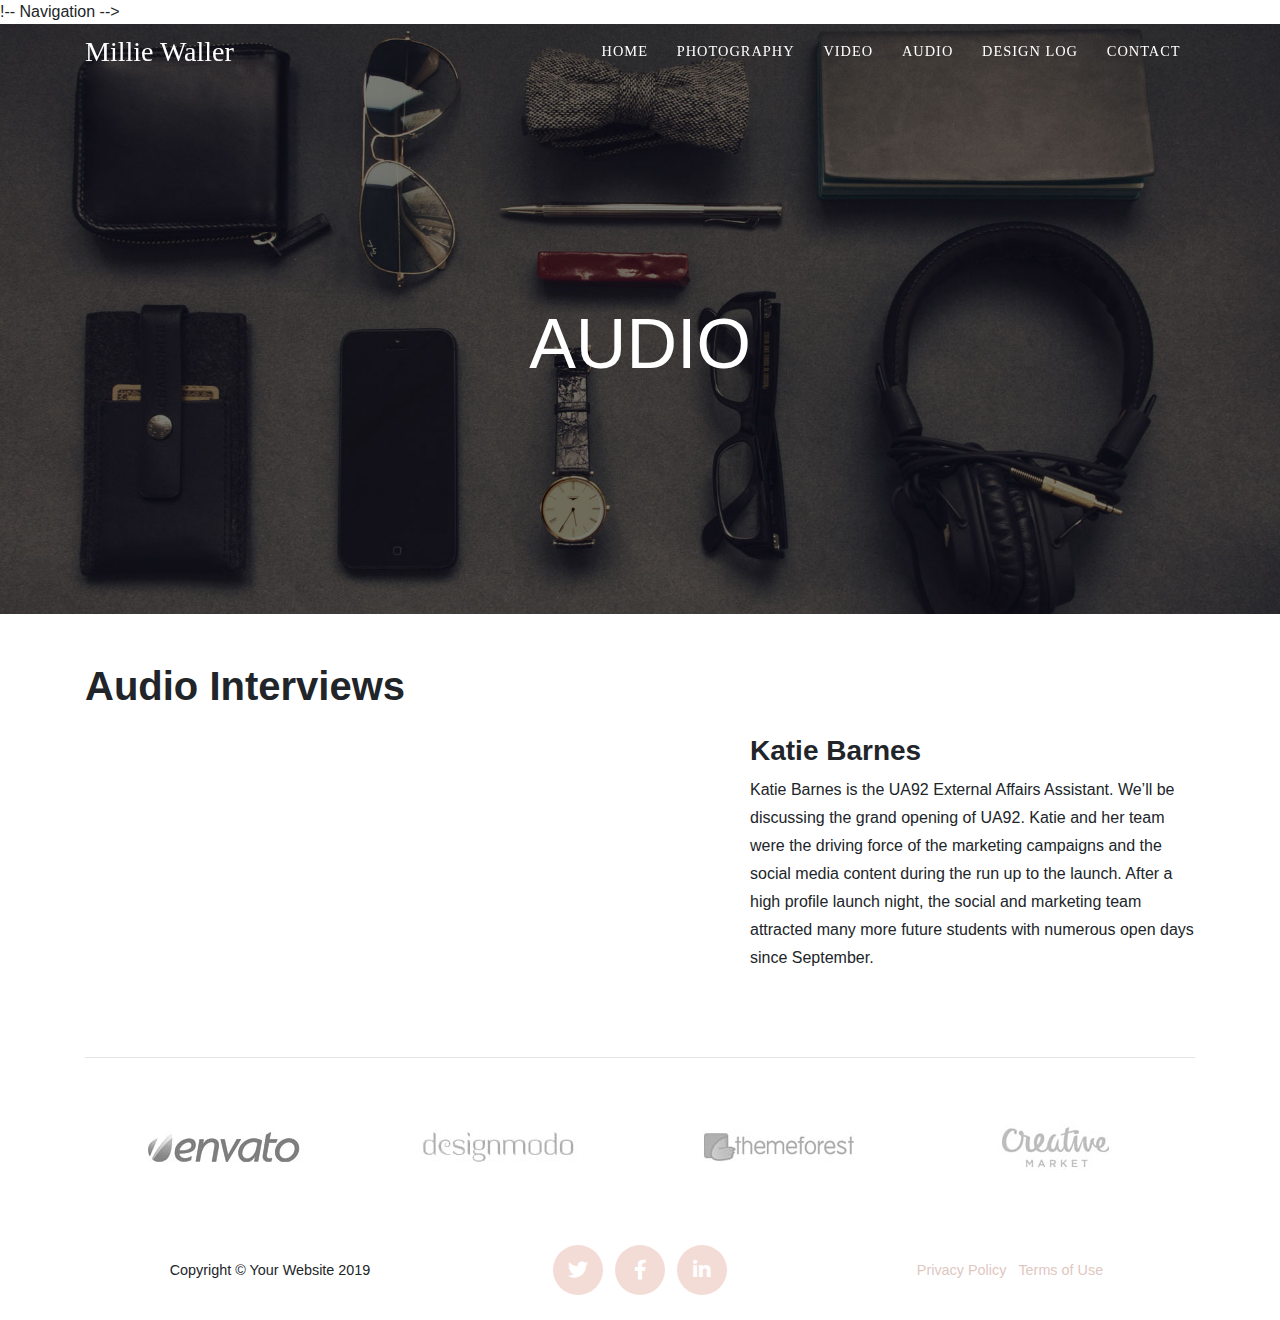
==== commit 13fd0bfc: "changed social icons on index page" ====
--- a/audio.html
+++ b/audio.html
@@ -84,11 +84,11 @@
         <!-- Project One -->
         <div class="row">
           <div class="col-md-7">
-              <img class="img-fluid rounded mb-3 mb-md-0" src="https://source.unsplash.com/random/700x400" alt="">
+              <iframe width="650" height="300" scrolling="no" frameborder="no" allow="autoplay" src="https://w.soundcloud.com/player/?url=https%3A//api.soundcloud.com/tracks/725048329&color=%23dfc7c1&auto_play=false&hide_related=false&show_comments=true&show_user=true&show_reposts=false&show_teaser=true&visual=true"></iframe>
           </div>
           <div class="col-md-5">
-            <h3>Lotti Littler</h3>
-            <p>Rising Stars UV Cheerleader Lotti Littler has recently taken part in The Cheerleading Worlds 2019 where they placed 4th in the world. We will be discussing the lead up to these Championships and what it was like to represent on the biggest of stages in the cheerleading world.</p>
+            <h3>Katie Barnes</h3>
+            <p>Katie Barnes is the UA92 External Affairs Assistant. We’ll be discussing the grand opening of UA92. Katie and her team were the driving force of the marketing campaigns and the social media content during the run up to the launch. After a high profile launch night, the social and marketing team attracted many more future students with numerous open days since September.</p>
           </div>
         </div>
         <!-- /.row -->
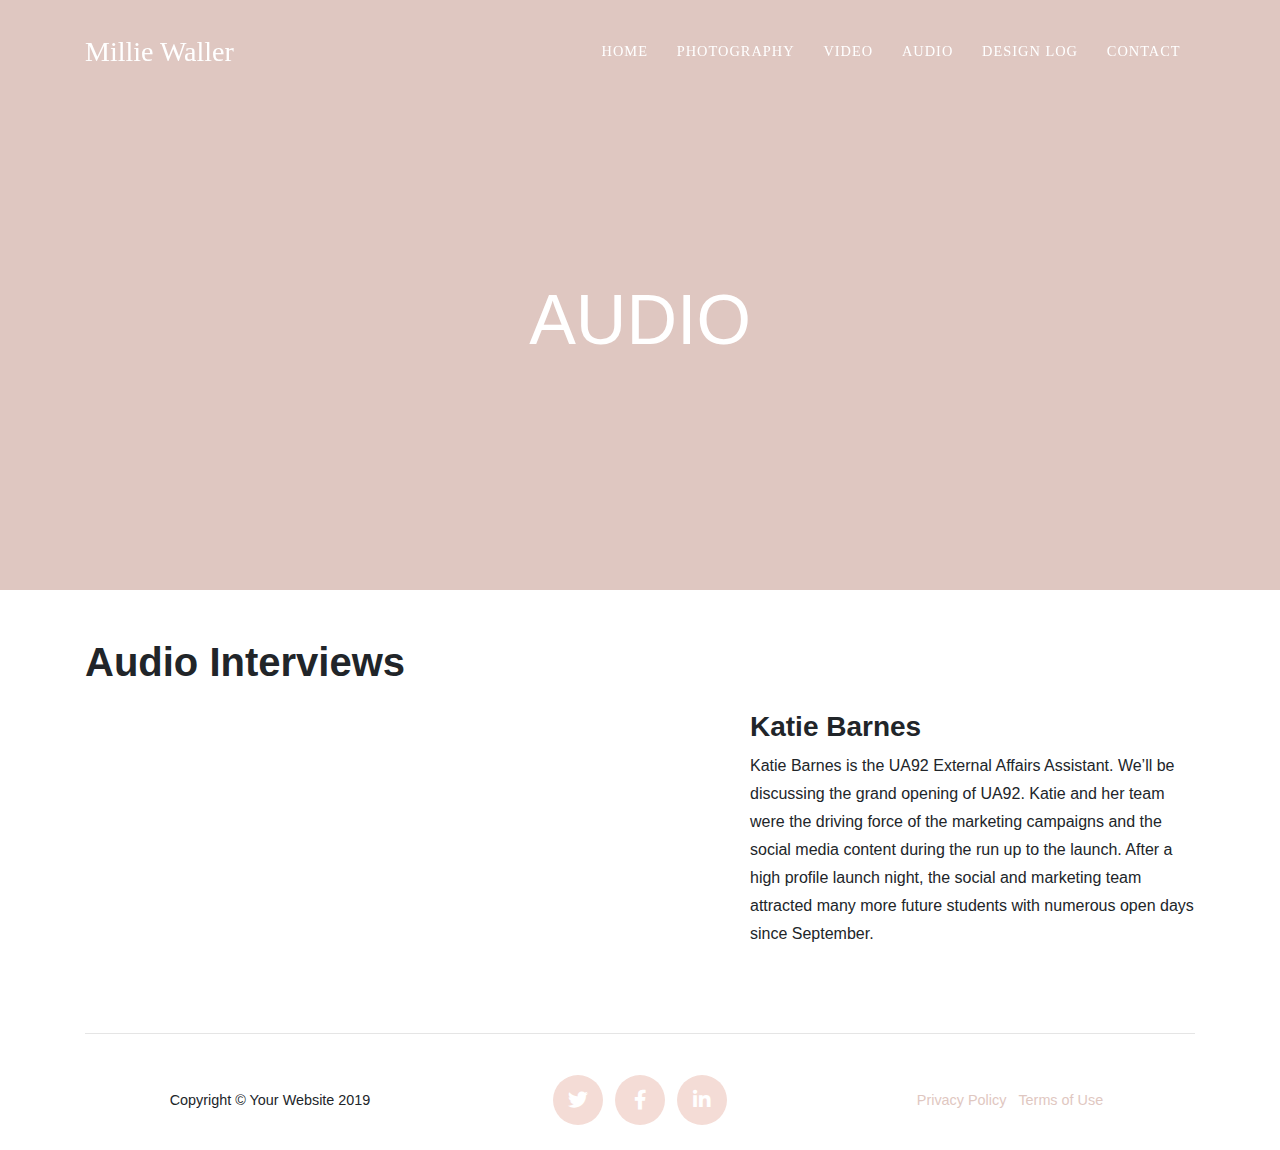
==== commit 8088acec: "added linked pages, added images, changed background" ====
--- a/audio.html
+++ b/audio.html
@@ -27,7 +27,7 @@
 
 <body id="page-top">
 
-  !-- Navigation -->
+  <!-- Navigation -->
   <nav class="navbar navbar-expand-lg navbar-dark fixed-top" id="mainNav">
     <div class="container">
       <a class="navbar-brand js-scroll-trigger" href="#page-top">Millie Waller</a>
@@ -99,33 +99,6 @@
 
 
 
-  <!-- Clients -->
-  <section class="py-5">
-    <div class="container">
-      <div class="row">
-        <div class="col-md-3 col-sm-6">
-          <a href="#">
-            <img class="img-fluid d-block mx-auto" src="img/logos/envato.jpg" alt="">
-          </a>
-        </div>
-        <div class="col-md-3 col-sm-6">
-          <a href="#">
-            <img class="img-fluid d-block mx-auto" src="img/logos/designmodo.jpg" alt="">
-          </a>
-        </div>
-        <div class="col-md-3 col-sm-6">
-          <a href="#">
-            <img class="img-fluid d-block mx-auto" src="img/logos/themeforest.jpg" alt="">
-          </a>
-        </div>
-        <div class="col-md-3 col-sm-6">
-          <a href="#">
-            <img class="img-fluid d-block mx-auto" src="img/logos/creative-market.jpg" alt="">
-          </a>
-        </div>
-      </div>
-    </div>
-  </section>
 
 
   <!-- Footer -->
--- a/css/agency.css
+++ b/css/agency.css
@@ -173,7 +173,7 @@
 header.masthead {
   text-align: center;
   color: white;
-  background-image: url("../img/header-bg.jpg");
+  background-color: #dfc7c1;
   background-repeat: no-repeat;
   background-attachment: scroll;
   background-position: center center;
